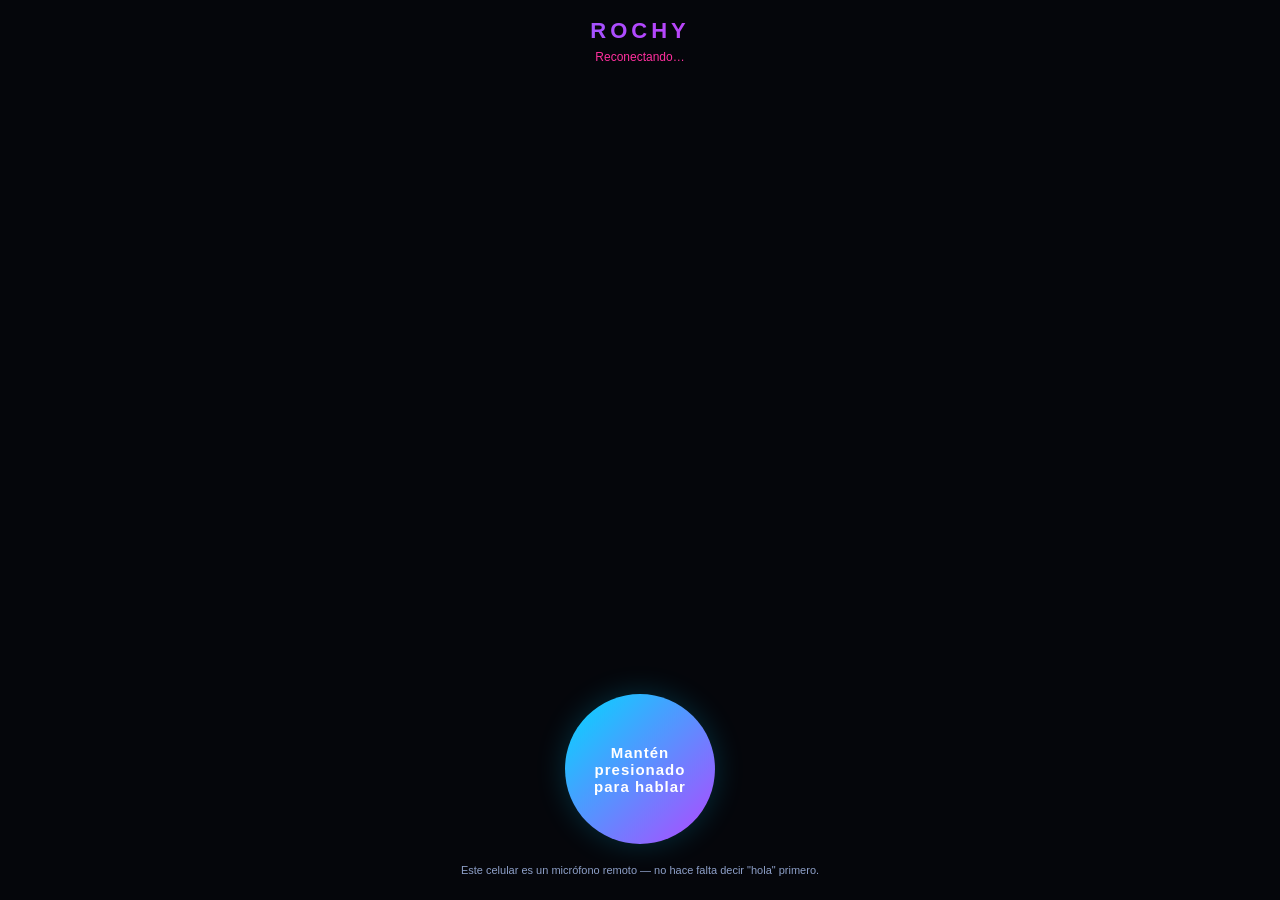
==== interface/remote.html @ 3b8b62a3 "Agrega micrófono remoto por celular (push-to-talk, sin app) Idea del usuario: usar el celular como m" ====
<!DOCTYPE html>
<html lang="es">
<head>
<meta charset="UTF-8">
<meta name="viewport" content="width=device-width, initial-scale=1, maximum-scale=1, user-scalable=no">
<title>Rochy — Micrófono remoto</title>
<style>
  :root {
    --blue: #00d9ff;
    --purple: #b347ff;
    --pink: #ff2f9e;
    --green: #3dffa0;
    --bg: #05060b;
    --panel: #0c0f1a;
    --border: #1c2340;
    --text: #d9e4ff;
    --text-dim: #8ea0c9;
  }
  * { box-sizing: border-box; -webkit-tap-highlight-color: transparent; }
  html, body {
    margin: 0;
    padding: 0;
    width: 100%;
    height: 100%;
    background: var(--bg);
    color: var(--text);
    font-family: 'Segoe UI', 'Calibri', sans-serif;
    overflow: hidden;
    overscroll-behavior: none;
  }
  #app {
    display: flex;
    flex-direction: column;
    height: 100dvh;
    padding: 18px;
  }
  #header {
    text-align: center;
    flex: 0 0 auto;
  }
  #title {
    font-size: 22px;
    font-weight: 700;
    letter-spacing: 4px;
    margin: 0;
    background: linear-gradient(90deg, var(--blue), var(--purple), var(--pink));
    -webkit-background-clip: text;
    background-clip: text;
    color: transparent;
  }
  #connStatus {
    margin-top: 6px;
    font-size: 12px;
    color: var(--text-dim);
  }
  #connStatus.connected { color: var(--green); }
  #connStatus.disconnected { color: var(--pink); }

  #log {
    flex: 1 1 auto;
    overflow-y: auto;
    margin: 16px 0;
    padding: 4px 2px;
    display: flex;
    flex-direction: column;
    gap: 8px;
    min-height: 0;
  }
  .bubble {
    max-width: 85%;
    padding: 8px 12px;
    border-radius: 14px;
    font-size: 13px;
    line-height: 1.4;
    word-wrap: break-word;
  }
  .bubble.user {
    align-self: flex-end;
    background: linear-gradient(135deg, #1c3a66, #23305e);
    color: #e4edff;
  }
  .bubble.assistant {
    align-self: flex-start;
    background: var(--panel);
    border: 1px solid var(--border);
    color: #cfe0ff;
  }

  #stateLabel {
    text-align: center;
    font-size: 13px;
    color: var(--text-dim);
    flex: 0 0 auto;
    margin-bottom: 10px;
    min-height: 18px;
  }

  #talkBtn {
    flex: 0 0 auto;
    width: 150px;
    height: 150px;
    border-radius: 50%;
    margin: 0 auto 20px auto;
    border: none;
    background: linear-gradient(135deg, var(--blue), var(--purple));
    color: #fff;
    font-size: 15px;
    font-weight: 700;
    letter-spacing: 1px;
    display: flex;
    align-items: center;
    justify-content: center;
    box-shadow: 0 0 30px #00d9ff33;
    transition: transform 0.12s ease, box-shadow 0.12s ease;
    user-select: none;
    touch-action: none;
  }
  #talkBtn.recording {
    transform: scale(1.08);
    background: linear-gradient(135deg, var(--pink), #ff5c3d);
    box-shadow: 0 0 50px #ff2f9e66;
  }
  #talkBtn:disabled {
    opacity: 0.4;
  }
  #hint {
    text-align: center;
    font-size: 11px;
    color: var(--text-dim);
    flex: 0 0 auto;
    padding-bottom: 6px;
  }
</style>
</head>
<body>
<div id="app">
  <div id="header">
    <h1 id="title">ROCHY</h1>
    <div id="connStatus" class="disconnected">Conectando…</div>
  </div>

  <div id="log"></div>

  <div id="stateLabel"></div>
  <button id="talkBtn">Mantén<br>presionado<br>para hablar</button>
  <div id="hint">Este celular es un micrófono remoto — no hace falta decir "hola" primero.</div>
</div>

<script>
const log = document.getElementById('log');
const connStatus = document.getElementById('connStatus');
const stateLabel = document.getElementById('stateLabel');
const talkBtn = document.getElementById('talkBtn');

const STATE_LABELS = {
  idle: '', listening: 'Escuchando…', thinking: 'Pensando…', speaking: 'Hablando…',
};

function addBubble(role, text) {
  const div = document.createElement('div');
  div.className = 'bubble ' + (role === 'user' ? 'user' : 'assistant');
  div.textContent = text;
  log.appendChild(div);
  log.scrollTop = log.scrollHeight;
}

// --- WebSocket: mismo servidor que usa la interfaz de escritorio ---
let ws;
function connect() {
  ws = new WebSocket(`ws://${location.hostname}:8765`);
  ws.onopen = () => {
    connStatus.textContent = 'Conectado';
    connStatus.className = 'connected';
  };
  ws.onclose = () => {
    connStatus.textContent = 'Reconectando…';
    connStatus.className = 'disconnected';
    setTimeout(connect, 1500);
  };
  ws.onerror = () => ws.close();
  ws.onmessage = (event) => {
    let data;
    try { data = JSON.parse(event.data); } catch (e) { return; }
    if (data.type === 'state') {
      stateLabel.textContent = STATE_LABELS[data.state] || '';
    } else if (data.type === 'transcript' && data.text) {
      addBubble(data.role, data.text);
    }
  };
}
connect();

// --- Grabación push-to-talk ---
let mediaRecorder = null;
let chunks = [];
let stream = null;

const CANDIDATE_MIME_TYPES = [
  'audio/webm;codecs=opus',
  'audio/webm',
  'audio/mp4',
  'audio/aac',
];

function pickMimeType() {
  for (const type of CANDIDATE_MIME_TYPES) {
    if (window.MediaRecorder && MediaRecorder.isTypeSupported(type)) return type;
  }
  return '';
}

async function startRecording() {
  if (mediaRecorder) return;
  try {
    stream = await navigator.mediaDevices.getUserMedia({ audio: true });
  } catch (e) {
    addBubble('assistant', 'No pude acceder al micrófono del celular: ' + e.message);
    return;
  }
  const mimeType = pickMimeType();
  chunks = [];
  mediaRecorder = mimeType ? new MediaRecorder(stream, { mimeType }) : new MediaRecorder(stream);
  mediaRecorder.ondataavailable = (e) => { if (e.data.size > 0) chunks.push(e.data); };
  mediaRecorder.onstop = () => {
    stream.getTracks().forEach((t) => t.stop());
    stream = null;
    const usedMime = mediaRecorder.mimeType || 'audio/webm';
    const blob = new Blob(chunks, { type: usedMime });
    mediaRecorder = null;
    if (blob.size < 500) return; // grabación demasiado corta/vacía, no vale la pena mandarla
    const reader = new FileReader();
    reader.onloadend = () => {
      const base64 = reader.result.split(',')[1];
      if (ws && ws.readyState === WebSocket.OPEN) {
        ws.send(JSON.stringify({ type: 'audio_command', audio: base64, mime: usedMime }));
      }
    };
    reader.readAsDataURL(blob);
  };
  mediaRecorder.start();
  talkBtn.classList.add('recording');
  talkBtn.textContent = 'Soltá para\nenviar';
}

function stopRecording() {
  talkBtn.classList.remove('recording');
  talkBtn.textContent = 'Mantén\npresionado\npara hablar';
  if (mediaRecorder && mediaRecorder.state !== 'inactive') {
    mediaRecorder.stop();
  }
}

talkBtn.addEventListener('touchstart', (e) => { e.preventDefault(); startRecording(); });
talkBtn.addEventListener('touchend', (e) => { e.preventDefault(); stopRecording(); });
talkBtn.addEventListener('mousedown', startRecording);
talkBtn.addEventListener('mouseup', stopRecording);
talkBtn.addEventListener('mouseleave', () => { if (mediaRecorder) stopRecording(); });

if (!window.MediaRecorder || !navigator.mediaDevices) {
  talkBtn.disabled = true;
  addBubble('assistant', 'Este navegador no soporta grabar audio (probá con Chrome o Safari actualizados).');
}
</script>
</body>
</html>
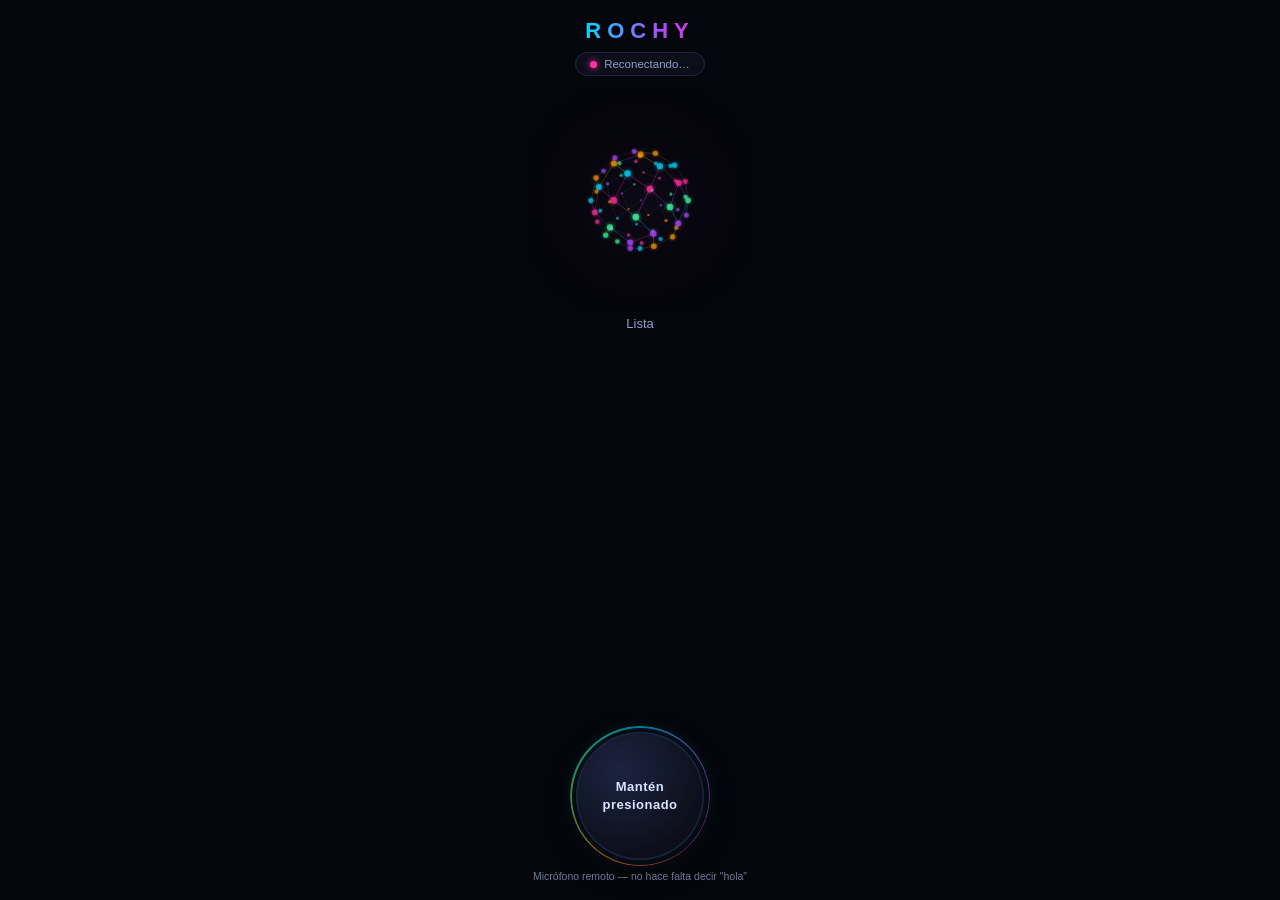
==== commit dea00630: "Convierte el micrófono remoto en PWA instalable con HTTPS El usuario pidió que se sienta como una ap" ====
--- a/interface/remote.html
+++ b/interface/remote.html
@@ -2,13 +2,22 @@
 <html lang="es">
 <head>
 <meta charset="UTF-8">
-<meta name="viewport" content="width=device-width, initial-scale=1, maximum-scale=1, user-scalable=no">
+<meta name="viewport" content="width=device-width, initial-scale=1, maximum-scale=1, user-scalable=no, viewport-fit=cover">
 <title>Rochy — Micrófono remoto</title>
+<link rel="manifest" href="manifest.json">
+<link rel="icon" href="icon-192.png">
+<link rel="apple-touch-icon" href="icon-192.png">
+<meta name="theme-color" content="#05060b">
+<meta name="apple-mobile-web-app-capable" content="yes">
+<meta name="apple-mobile-web-app-status-bar-style" content="black-translucent">
+<meta name="apple-mobile-web-app-title" content="Rochy">
+<meta name="mobile-web-app-capable" content="yes">
 <style>
   :root {
     --blue: #00d9ff;
     --purple: #b347ff;
     --pink: #ff2f9e;
+    --orange: #ff9900;
     --green: #3dffa0;
     --bg: #05060b;
     --panel: #0c0f1a;
@@ -28,133 +37,246 @@
     overflow: hidden;
     overscroll-behavior: none;
   }
+
+  /* Fondo tipo "nubes" sutil, mismo lenguaje visual que la app de escritorio */
+  #glowBg {
+    position: fixed;
+    inset: 0;
+    z-index: -1;
+    overflow: hidden;
+    pointer-events: none;
+  }
+  #glowBg::before, #glowBg::after {
+    content: '';
+    position: absolute;
+    width: 90vw;
+    height: 90vw;
+    border-radius: 50%;
+    filter: blur(70px);
+    opacity: 0.14;
+    animation: glowDrift 20s ease-in-out infinite;
+  }
+  #glowBg::before {
+    top: -20%; left: -25%;
+    background: radial-gradient(circle, var(--blue), transparent 70%);
+  }
+  #glowBg::after {
+    bottom: -25%; right: -20%;
+    background: radial-gradient(circle, var(--pink), transparent 70%);
+    animation-delay: -10s;
+  }
+  @keyframes glowDrift {
+    0%, 100% { transform: translate(0,0) scale(1); }
+    50% { transform: translate(5%,4%) scale(1.1); }
+  }
+
   #app {
     display: flex;
     flex-direction: column;
+    align-items: center;
     height: 100dvh;
-    padding: 18px;
-  }
-  #header {
-    text-align: center;
-    flex: 0 0 auto;
-  }
+    padding: max(16px, env(safe-area-inset-top)) 18px max(16px, env(safe-area-inset-bottom)) 18px;
+  }
+
   #title {
     font-size: 22px;
     font-weight: 700;
-    letter-spacing: 4px;
-    margin: 0;
-    background: linear-gradient(90deg, var(--blue), var(--purple), var(--pink));
+    letter-spacing: 6px;
+    margin: 2px 0 0 0;
+    background: linear-gradient(90deg, var(--blue), var(--purple), var(--pink), var(--orange), var(--green), var(--blue));
+    background-size: 350% auto;
     -webkit-background-clip: text;
     background-clip: text;
     color: transparent;
-  }
-  #connStatus {
-    margin-top: 6px;
-    font-size: 12px;
+    animation: titleShift 10s linear infinite;
+  }
+  @keyframes titleShift { to { background-position: -300% center; } }
+
+  #connPill {
+    display: flex;
+    align-items: center;
+    gap: 7px;
+    margin-top: 8px;
+    padding: 5px 14px;
+    border-radius: 20px;
+    border: 1px solid var(--border);
+    background: var(--panel);
+    font-size: 11.5px;
     color: var(--text-dim);
-  }
-  #connStatus.connected { color: var(--green); }
-  #connStatus.disconnected { color: var(--pink); }
+    flex: 0 0 auto;
+  }
+  #connDot {
+    width: 7px; height: 7px; border-radius: 50%;
+    background: var(--pink);
+    box-shadow: 0 0 6px var(--pink);
+    flex: 0 0 auto;
+    transition: background 0.3s ease, box-shadow 0.3s ease;
+  }
+  #connDot.on { background: var(--green); box-shadow: 0 0 6px var(--green); }
+
+  #orbWrap {
+    position: relative;
+    width: min(58vw, 220px);
+    height: min(58vw, 220px);
+    margin: 14px auto 6px auto;
+    flex: 0 0 auto;
+  }
+  #orbWrap canvas {
+    position: absolute;
+    inset: 0;
+    width: 100%;
+    height: 100%;
+  }
+
+  #stateLabel {
+    text-align: center;
+    font-size: 13px;
+    color: var(--text-dim);
+    flex: 0 0 auto;
+    min-height: 18px;
+    margin-bottom: 4px;
+  }
 
   #log {
     flex: 1 1 auto;
+    width: 100%;
+    max-width: 420px;
     overflow-y: auto;
-    margin: 16px 0;
+    margin: 6px 0 10px 0;
     padding: 4px 2px;
     display: flex;
     flex-direction: column;
     gap: 8px;
     min-height: 0;
   }
+  #log::-webkit-scrollbar { width: 5px; }
+  #log::-webkit-scrollbar-thumb { background: var(--border); border-radius: 3px; }
   .bubble {
     max-width: 85%;
     padding: 8px 12px;
     border-radius: 14px;
     font-size: 13px;
-    line-height: 1.4;
+    line-height: 1.42;
     word-wrap: break-word;
+    animation: bubbleIn 0.2s ease-out;
+  }
+  @keyframes bubbleIn {
+    from { opacity: 0; transform: translateY(6px); }
+    to { opacity: 1; transform: none; }
   }
   .bubble.user {
     align-self: flex-end;
     background: linear-gradient(135deg, #1c3a66, #23305e);
     color: #e4edff;
+    border-bottom-right-radius: 4px;
   }
   .bubble.assistant {
     align-self: flex-start;
     background: var(--panel);
     border: 1px solid var(--border);
     color: #cfe0ff;
-  }
-
-  #stateLabel {
-    text-align: center;
+    border-bottom-left-radius: 4px;
+  }
+
+  #talkBtn {
+    flex: 0 0 auto;
+    width: 128px;
+    height: 128px;
+    border-radius: 50%;
+    margin: 4px auto 10px auto;
+    border: none;
+    position: relative;
+    background: radial-gradient(circle at 35% 30%, #1c2340, #0c0f1a 70%);
+    box-shadow:
+      0 0 0 1.5px var(--border) inset,
+      0 10px 30px #00000066,
+      0 0 26px #00d9ff22;
+    color: var(--text);
     font-size: 13px;
-    color: var(--text-dim);
-    flex: 0 0 auto;
-    margin-bottom: 10px;
-    min-height: 18px;
-  }
-
-  #talkBtn {
-    flex: 0 0 auto;
-    width: 150px;
-    height: 150px;
-    border-radius: 50%;
-    margin: 0 auto 20px auto;
-    border: none;
-    background: linear-gradient(135deg, var(--blue), var(--purple));
-    color: #fff;
-    font-size: 15px;
     font-weight: 700;
-    letter-spacing: 1px;
+    letter-spacing: 0.5px;
     display: flex;
     align-items: center;
     justify-content: center;
-    box-shadow: 0 0 30px #00d9ff33;
-    transition: transform 0.12s ease, box-shadow 0.12s ease;
+    text-align: center;
+    line-height: 1.35;
     user-select: none;
     touch-action: none;
-  }
+    transition: transform 0.15s ease, box-shadow 0.15s ease, background 0.2s ease;
+  }
+  #talkBtn::before {
+    content: '';
+    position: absolute;
+    inset: -6px;
+    border-radius: 50%;
+    padding: 1.5px;
+    background: conic-gradient(from 0deg, var(--blue), var(--purple), var(--pink), var(--orange), var(--green), var(--blue));
+    -webkit-mask: linear-gradient(#000 0 0) content-box, linear-gradient(#000 0 0);
+    -webkit-mask-composite: xor;
+    mask-composite: exclude;
+    opacity: 0.55;
+    animation: spinRing 6s linear infinite;
+  }
+  @keyframes spinRing { to { transform: rotate(360deg); } }
   #talkBtn.recording {
-    transform: scale(1.08);
-    background: linear-gradient(135deg, var(--pink), #ff5c3d);
-    box-shadow: 0 0 50px #ff2f9e66;
-  }
-  #talkBtn:disabled {
-    opacity: 0.4;
-  }
+    transform: scale(1.07);
+    background: radial-gradient(circle at 35% 30%, #401c3a, #180a16 70%);
+    box-shadow:
+      0 0 0 1.5px var(--pink) inset,
+      0 10px 34px #00000077,
+      0 0 46px #ff2f9e55;
+  }
+  #talkBtn:disabled { opacity: 0.35; }
+
   #hint {
     text-align: center;
-    font-size: 11px;
+    font-size: 10.5px;
     color: var(--text-dim);
     flex: 0 0 auto;
-    padding-bottom: 6px;
+    opacity: 0.75;
+    padding-bottom: 2px;
   }
 </style>
 </head>
 <body>
+<div id="glowBg"></div>
 <div id="app">
-  <div id="header">
-    <h1 id="title">ROCHY</h1>
-    <div id="connStatus" class="disconnected">Conectando…</div>
+  <h1 id="title" class="display-font">ROCHY</h1>
+  <div id="connPill"><span id="connDot"></span><span id="connText">Conectando…</span></div>
+
+  <div id="orbWrap">
+    <canvas id="orbGl"></canvas>
+    <canvas id="orbParticles"></canvas>
   </div>
 
+  <div id="stateLabel"></div>
+
   <div id="log"></div>
 
-  <div id="stateLabel"></div>
-  <button id="talkBtn">Mantén<br>presionado<br>para hablar</button>
-  <div id="hint">Este celular es un micrófono remoto — no hace falta decir "hola" primero.</div>
+  <button id="talkBtn">Mantén<br>presionado</button>
+  <div id="hint">Micrófono remoto — no hace falta decir "hola"</div>
 </div>
 
+<script src="orb.js"></script>
 <script>
+const orb = SiriOrb.init(document.getElementById('orbGl'), document.getElementById('orbParticles'));
+
 const log = document.getElementById('log');
-const connStatus = document.getElementById('connStatus');
+const connDot = document.getElementById('connDot');
+const connText = document.getElementById('connText');
 const stateLabel = document.getElementById('stateLabel');
 const talkBtn = document.getElementById('talkBtn');
 
 const STATE_LABELS = {
-  idle: '', listening: 'Escuchando…', thinking: 'Pensando…', speaking: 'Hablando…',
+  idle: 'Lista', listening: 'Escuchando…', thinking: 'Pensando…', speaking: 'Hablando…',
 };
+
+function setState(name) {
+  if (!STATE_LABELS[name]) return;
+  orb.setState(name);
+  stateLabel.textContent = STATE_LABELS[name];
+}
+setState('idle');
 
 function addBubble(role, text) {
   const div = document.createElement('div');
@@ -167,14 +289,17 @@
 // --- WebSocket: mismo servidor que usa la interfaz de escritorio ---
 let ws;
 function connect() {
-  ws = new WebSocket(`ws://${location.hostname}:8765`);
+  // Mismo origen del que se cargó esta página (https://<ip>:8767) — el
+  // certificado autofirmado que el navegador ya aceptó para la página
+  // sirve también para esta conexión, al ser el mismo host+puerto.
+  ws = new WebSocket(`wss://${location.host}`);
   ws.onopen = () => {
-    connStatus.textContent = 'Conectado';
-    connStatus.className = 'connected';
+    connText.textContent = 'Conectado';
+    connDot.classList.add('on');
   };
   ws.onclose = () => {
-    connStatus.textContent = 'Reconectando…';
-    connStatus.className = 'disconnected';
+    connText.textContent = 'Reconectando…';
+    connDot.classList.remove('on');
     setTimeout(connect, 1500);
   };
   ws.onerror = () => ws.close();
@@ -182,9 +307,11 @@
     let data;
     try { data = JSON.parse(event.data); } catch (e) { return; }
     if (data.type === 'state') {
-      stateLabel.textContent = STATE_LABELS[data.state] || '';
+      setState(data.state);
     } else if (data.type === 'transcript' && data.text) {
       addBubble(data.role, data.text);
+    } else if (data.type === 'voice_envelope') {
+      orb.setVoiceEnvelope(data.envelope, data.step_ms);
     }
   };
 }
@@ -239,12 +366,12 @@
   };
   mediaRecorder.start();
   talkBtn.classList.add('recording');
-  talkBtn.textContent = 'Soltá para\nenviar';
+  talkBtn.innerHTML = 'Soltá para<br>enviar';
 }
 
 function stopRecording() {
   talkBtn.classList.remove('recording');
-  talkBtn.textContent = 'Mantén\npresionado\npara hablar';
+  talkBtn.innerHTML = 'Mantén<br>presionado';
   if (mediaRecorder && mediaRecorder.state !== 'inactive') {
     mediaRecorder.stop();
   }
@@ -260,6 +387,10 @@
   talkBtn.disabled = true;
   addBubble('assistant', 'Este navegador no soporta grabar audio (probá con Chrome o Safari actualizados).');
 }
+
+if ('serviceWorker' in navigator) {
+  navigator.serviceWorker.register('remote-sw.js').catch(() => {});
+}
 </script>
 </body>
 </html>
